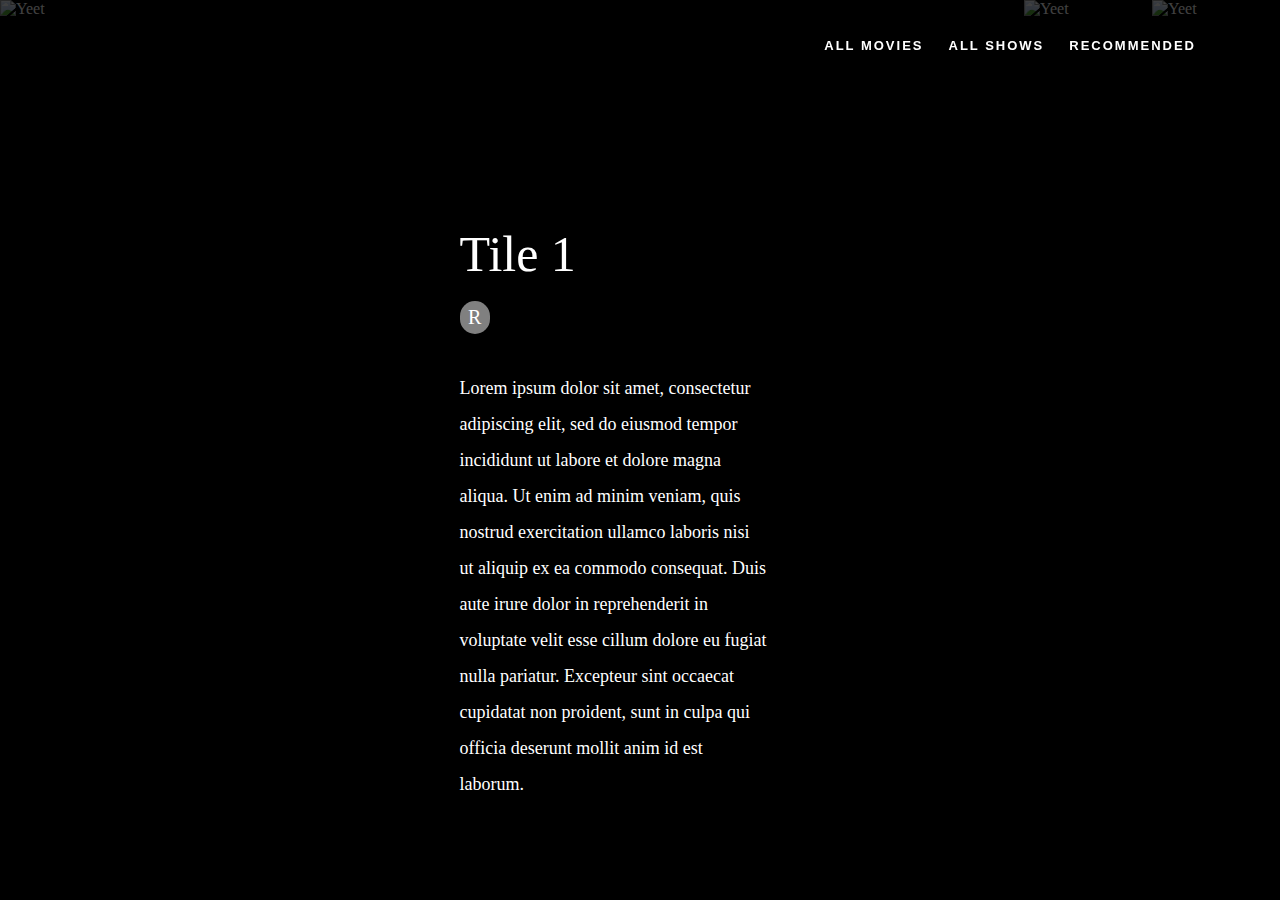
==== index.html @ 3aa5c291 "Skelaton Index" ====
<!DOCTYPE html>
<html lang="en" dir="ltr">
	<head>
		<meta charset="utf-8">
		<title>Name of the App</title>
		<link rel="stylesheet" href="css.css">
	</head>
	<body>
		<div class="nav-bar">
			<div class="nav-container">
				<div class="logo-container">

				</div>
				<div class="spacer" width="50%"></div>
				<div class="links-container">
					<a href="" class="nav-link">All Movies</a>
					<a href="" class="nav-link">All Shows</a>
					<a href="" class="nav-link">Recommended</a>
				</div>
			</div>
		</div>
		<div class="slideshow">
			<div class="slideshow-container">
				<div class="slideshow-object one">
					<div class="featured-image">
						<img src="https://m.media-amazon.com/images/M/MV5BN2I1MGQ2ZjMtMjc1My00YzU1LThjNzktNzJlMWRkMTc0NjZhXkEyXkFqcGdeQXVyMTkxNjUyNQ@@._V1_SY1000_CR0,0,675,1000_AL_.jpg" alt="Yeet">
					</div>
					<div class="featured-information">
						<div class="featured-title">
							Tile 1
						</div>
						<br>
						<div class="featured-rating">
							R
						</div>
						<br>
						<br>
						<div class="featured-overview">
							Lorem ipsum dolor sit amet, consectetur adipiscing elit, sed do eiusmod tempor incididunt ut labore et dolore magna aliqua. Ut enim ad minim veniam, quis nostrud exercitation ullamco laboris nisi ut aliquip ex ea commodo consequat. Duis aute irure dolor in reprehenderit in voluptate velit esse cillum dolore eu fugiat nulla pariatur. Excepteur sint occaecat cupidatat non proident, sunt in culpa qui officia deserunt mollit anim id est laborum.
						</div>
					</div>
				</div>
				<div class="slideshow-object two">
					<div class="featured-image">
						<img src="https://m.media-amazon.com/images/M/MV5BN2I1MGQ2ZjMtMjc1My00YzU1LThjNzktNzJlMWRkMTc0NjZhXkEyXkFqcGdeQXVyMTkxNjUyNQ@@._V1_SY1000_CR0,0,675,1000_AL_.jpg" alt="Yeet">
					</div>
					<div class="featured-information">
						<div class="featured-title">
							Tile 1
						</div>
						<br>
						<div class="featured-rating">
							R
						</div>
						<br><br>
						<div class="featured-overview">
							Lorem ipsum dolor sit amet, consectetur adipiscing elit, sed do eiusmod tempor incididunt ut labore et dolore magna aliqua. Ut enim ad minim veniam, quis nostrud exercitation ullamco laboris nisi ut aliquip ex ea commodo consequat. Duis aute irure dolor in reprehenderit in voluptate velit esse cillum dolore eu fugiat nulla pariatur. Excepteur sint occaecat cupidatat non proident, sunt in culpa qui officia deserunt mollit anim id est laborum.
						</div>
					</div>
				</div>
				<div class="slideshow-object three">
					<div class="featured-image">
						<img src="https://m.media-amazon.com/images/M/MV5BN2I1MGQ2ZjMtMjc1My00YzU1LThjNzktNzJlMWRkMTc0NjZhXkEyXkFqcGdeQXVyMTkxNjUyNQ@@._V1_SY1000_CR0,0,675,1000_AL_.jpg" alt="Yeet">
					</div>
					<div class="featured-information">
						<div class="featured-title">
							Tile 1
						</div>
						<br>
						<div class="featured-rating">
							R
						</div>
						<br><br>
						<div class="featured-overview">
							Lorem ipsum dolor sit amet, consectetur adipiscing elit, sed do eiusmod tempor incididunt ut labore et dolore magna aliqua. Ut enim ad minim veniam, quis nostrud exercitation ullamco laboris nisi ut aliquip ex ea commodo consequat. Duis aute irure dolor in reprehenderit in voluptate velit esse cillum dolore eu fugiat nulla pariatur. Excepteur sint occaecat cupidatat non proident, sunt in culpa qui officia deserunt mollit anim id est laborum.
						</div>
					</div>
				</div>
			</div>
		</div>
	</body>
</html>
---- css.css ----
html, body {
	margin: 0;
	background: black;
	width: 100%;
	height: 100%;
	color: white;
}

body {
	overflow: hidden;
}

.nav-bar {
	width: 100%;
	height: 80px;
	position: fixed;
	background: rgba(0, 0, 0, 0.75);
}

.nav-container {
	width: 90%;
	height: 100%;
	margin: auto;
	display: flex;
	justify-content: space-between;
}

.links-container {
	display: flex;
	justify-content: space-around;
	align-items: baseline;
}

.nav-link {
	position: relative;
	top: 50%;
	transform: translateY(-50%);
	margin: 5px;
	margin-right: 20px;
	color: white;
	font-size: 13px;
	text-decoration: none;
	text-transform: uppercase;
	font-family: proxima-nova,Helvetica,Arial,sans-serif;
	font-weight: 700;
	letter-spacing: 2px;
	transition: color 200ms;
}

.nav-link:hover {
	color: #dd2525;
}

.slideshow {
	width: 100%;
	height: 100%;
}

.slideshow-container {
	width: 100%;
	height: 100%;
	display: flex;
	flex-direction: row;
}

.slideshow-object {
	height: 100%;
	display: flex;
	flex-direction: row;
	overflow: hidden;
	transition: width 1s;
}

.one {
	width: 80%;
}

.two, .three {
	width: 10%;
	cursor: pointer;
}

.featured-image {
	height: 100%;
	transition: width 1s;
}


.one>.featured-image {
	width: 40%;
}

.two>.featured-image, .three>.featured-image {
	width: 100%;
}

.one>.featured-information {
	display: block;
}

.two>.featured-information, .three>.featured-information {
	display: none;
}

.featured-image>img {
	width: 100%;
	height: 100%;
}

.featured-information {
	margin-left: 50px;
	height: 50%;
	position: relative;
	top: 50%;
	transform: translateY(-50%);
	width: 30%;
}

.featured-title {
	font-size: 50px;
}

.featured-rating {
	width: 20px;
	text-align: center;
	font-size: 20px;
	background: gray;
	border-radius: 50px;
	padding: 5px;
}

.featured-overview {
	font-size: 18px;
	line-height: 200%;
}
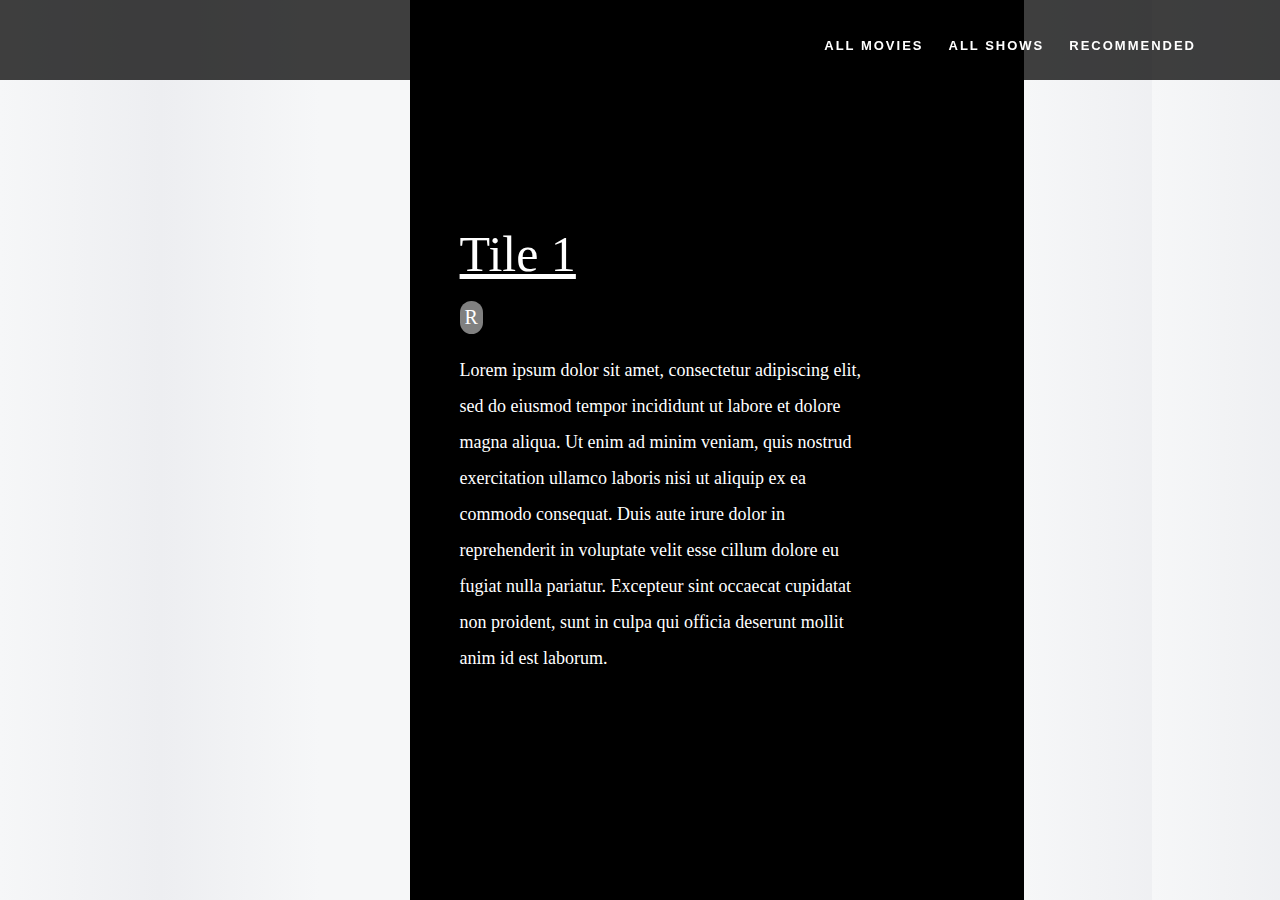
==== commit 18f7788a: "Added shimmer effect for unloaded images and some other small changes" ====
--- a/index.html
+++ b/index.html
@@ -4,6 +4,7 @@
 		<meta charset="utf-8">
 		<title>Name of the App</title>
 		<link rel="stylesheet" href="css.css">
+		<link rel="stylesheet" href="home_css.css">
 	</head>
 	<body>
 		<div class="nav-bar">
@@ -21,14 +22,16 @@
 		</div>
 		<div class="slideshow">
 			<div class="slideshow-container">
-				<div class="slideshow-object one">
+				<div class="slideshow-object active" onclick="javascript:swapFeatured(0);">
 					<div class="featured-image">
-						<img src="https://m.media-amazon.com/images/M/MV5BN2I1MGQ2ZjMtMjc1My00YzU1LThjNzktNzJlMWRkMTc0NjZhXkEyXkFqcGdeQXVyMTkxNjUyNQ@@._V1_SY1000_CR0,0,675,1000_AL_.jpg" alt="Yeet">
+						<div class="featured-image-overlay"></div>
+						<div class="featured-image-holder shine"></div>
 					</div>
 					<div class="featured-information">
-						<div class="featured-title">
+						<a href="" class="featured-title">
 							Tile 1
-						</div>
+						</a>
+						<br>
 						<br>
 						<div class="featured-rating">
 							R
@@ -40,14 +43,16 @@
 						</div>
 					</div>
 				</div>
-				<div class="slideshow-object two">
+				<div class="slideshow-object inactive" onclick="javascript:swapFeatured(1);">
 					<div class="featured-image">
-						<img src="https://m.media-amazon.com/images/M/MV5BN2I1MGQ2ZjMtMjc1My00YzU1LThjNzktNzJlMWRkMTc0NjZhXkEyXkFqcGdeQXVyMTkxNjUyNQ@@._V1_SY1000_CR0,0,675,1000_AL_.jpg" alt="Yeet">
+						<div class="featured-image-overlay"></div>
+						<div class="featured-image-holder shine"></div>
 					</div>
 					<div class="featured-information">
-						<div class="featured-title">
+						<a href="" class="featured-title">
 							Tile 1
-						</div>
+						</a>
+						<br>
 						<br>
 						<div class="featured-rating">
 							R
@@ -58,14 +63,16 @@
 						</div>
 					</div>
 				</div>
-				<div class="slideshow-object three">
-					<div class="featured-image">
-						<img src="https://m.media-amazon.com/images/M/MV5BN2I1MGQ2ZjMtMjc1My00YzU1LThjNzktNzJlMWRkMTc0NjZhXkEyXkFqcGdeQXVyMTkxNjUyNQ@@._V1_SY1000_CR0,0,675,1000_AL_.jpg" alt="Yeet">
+				<div class="slideshow-object inactive" onclick="javascript:swapFeatured(2);">
+					<div href="" class="featured-image">
+						<div class="featured-image-overlay"></div>
+						<div class="featured-image-holder shine"></div>
 					</div>
 					<div class="featured-information">
-						<div class="featured-title">
+						<a class="featured-title">
 							Tile 1
-						</div>
+						</a>
+						<br>
 						<br>
 						<div class="featured-rating">
 							R
@@ -78,5 +85,10 @@
 				</div>
 			</div>
 		</div>
+
+		<script src="https://ajax.googleapis.com/ajax/libs/jquery/3.4.1/jquery.min.js"></script>
+		<script type="text/javascript" charset="utf-8" src="helper_scripts/imdb_crawler.js"></script>
+		<script type="text/javascript" charset="utf-8" src="home_javascript.js"></script>
+		<script type="text/javascript" src="helper_scripts/home_feature_movie_randomizer.js"></script>
 	</body>
 </html>
--- a/css.css
+++ b/css.css
@@ -15,6 +15,7 @@
 	height: 80px;
 	position: fixed;
 	background: rgba(0, 0, 0, 0.75);
+	z-index: 200;
 }
 
 .nav-container {
@@ -51,85 +52,39 @@
 	color: #dd2525;
 }
 
-.slideshow {
-	width: 100%;
-	height: 100%;
+.shine {
+	background: #f6f7f8 !important;
+	background-image: linear-gradient(to right, #f6f7f8 0%, #edeef1 20%, #f6f7f8 40%, #f6f7f8 100%) !important;
+	background-repeat: no-repeat !important;
+	background-size: 800px 100% !important;
+	display: inline-block;
+	position: relative;
+	
+	-webkit-animation-duration: 1s;
+	-webkit-animation-fill-mode: forwards;
+	-webkit-animation-iteration-count: infinite;
+	-webkit-animation-name: placeholderShimmer;
+	-webkit-animation-timing-function: linear;
+
+	-moz-animation-duration: 1s;
+	-moz-animation-fill-mode: forwards;
+	-moz-animation-iteration-count: infinite;
+	-moz-animation-name: placeholderShimmer;
+	-moz-animation-timing-function: linear;
+
+	animation-duration: 1s;
+	animation-fill-mode: forwards;
+	animation-iteration-count: infinite;
+	animation-name: placeholderShimmer;
+	animation-timing-function: linear;
+ }
+
+ @-webkit-keyframes placeholderShimmer {
+	0% {
+		background-position: -468px 0;
+	}
+
+	100% {
+		background-position: 468px 0;
+	}
 }
-
-.slideshow-container {
-	width: 100%;
-	height: 100%;
-	display: flex;
-	flex-direction: row;
-}
-
-.slideshow-object {
-	height: 100%;
-	display: flex;
-	flex-direction: row;
-	overflow: hidden;
-	transition: width 1s;
-}
-
-.one {
-	width: 80%;
-}
-
-.two, .three {
-	width: 10%;
-	cursor: pointer;
-}
-
-.featured-image {
-	height: 100%;
-	transition: width 1s;
-}
-
-
-.one>.featured-image {
-	width: 40%;
-}
-
-.two>.featured-image, .three>.featured-image {
-	width: 100%;
-}
-
-.one>.featured-information {
-	display: block;
-}
-
-.two>.featured-information, .three>.featured-information {
-	display: none;
-}
-
-.featured-image>img {
-	width: 100%;
-	height: 100%;
-}
-
-.featured-information {
-	margin-left: 50px;
-	height: 50%;
-	position: relative;
-	top: 50%;
-	transform: translateY(-50%);
-	width: 30%;
-}
-
-.featured-title {
-	font-size: 50px;
-}
-
-.featured-rating {
-	width: 20px;
-	text-align: center;
-	font-size: 20px;
-	background: gray;
-	border-radius: 50px;
-	padding: 5px;
-}
-
-.featured-overview {
-	font-size: 18px;
-	line-height: 200%;
-}
--- a/home_css.css
+++ b/home_css.css
@@ -0,0 +1,107 @@
+.slideshow {
+	width: 100%;
+	height: 100%;
+}
+
+.slideshow-container {
+	width: 100%;
+	height: 100%;
+	display: flex;
+	flex-direction: row;
+}
+
+.slideshow-object {
+	height: 100%;
+	display: flex;
+	flex-direction: row;
+	overflow: hidden;
+	transition: width 1s;
+}
+
+.active {
+	width: 80%;
+}
+
+.inactive {
+	width: 10%;
+	cursor: pointer;
+}
+
+.featured-image {
+	height: 100%;
+	transition: width 1s;
+	position: relative;
+}
+
+.featured-image-overlay {
+	width: 100%;
+	height: 100%;
+	position: absolute;
+	background: rgba(0, 0, 0, 0.65);
+	transition: background 200ms;
+}
+
+.featured-image-overlay:hover {
+	background: rgba(0, 0, 0, 0.25);
+}
+
+.active>.featured-image>.featured-image-overlay {
+	background: rgba(0, 0, 0, 0);
+}
+
+.active>.featured-image {
+	width: 40%;
+}
+
+.inactive>.featured-image {
+	width: 100%;
+}
+
+.active>.featured-information {
+	display: block;
+}
+
+.inactive>.featured-information {
+	display: none;
+}
+
+.featured-image>.featured-image-holder {
+	width: 100%;
+	height: 100%;
+}
+
+.loaded {
+	background: url('https://m.media-amazon.com/images/M/MV5BN2I1MGQ2ZjMtMjc1My00YzU1LThjNzktNzJlMWRkMTc0NjZhXkEyXkFqcGdeQXVyMTkxNjUyNQ@@._V1_SY1000_CR0,0,675,1000_AL_.jpg');
+	background-repeat: no-repeat;
+	background-size: cover;
+}
+
+.featured-information {
+	margin-left: 50px;
+	height: 50%;
+	position: relative;
+	top: 50%;
+	transform: translateY(-50%);
+	width: 40%;
+}
+
+.featured-title {
+	font-size: 50px;
+	color: white;
+	text-decoration: underline;
+}
+
+.featured-rating {
+	display:inline-block;
+	text-align: center;
+	font-size: 20px;
+	background: gray;
+	border-radius: 50px;
+	padding: 5px;
+}
+
+.featured-overview {
+	font-size: 18px;
+	line-height: 200%;
+	width: 100%;
+}
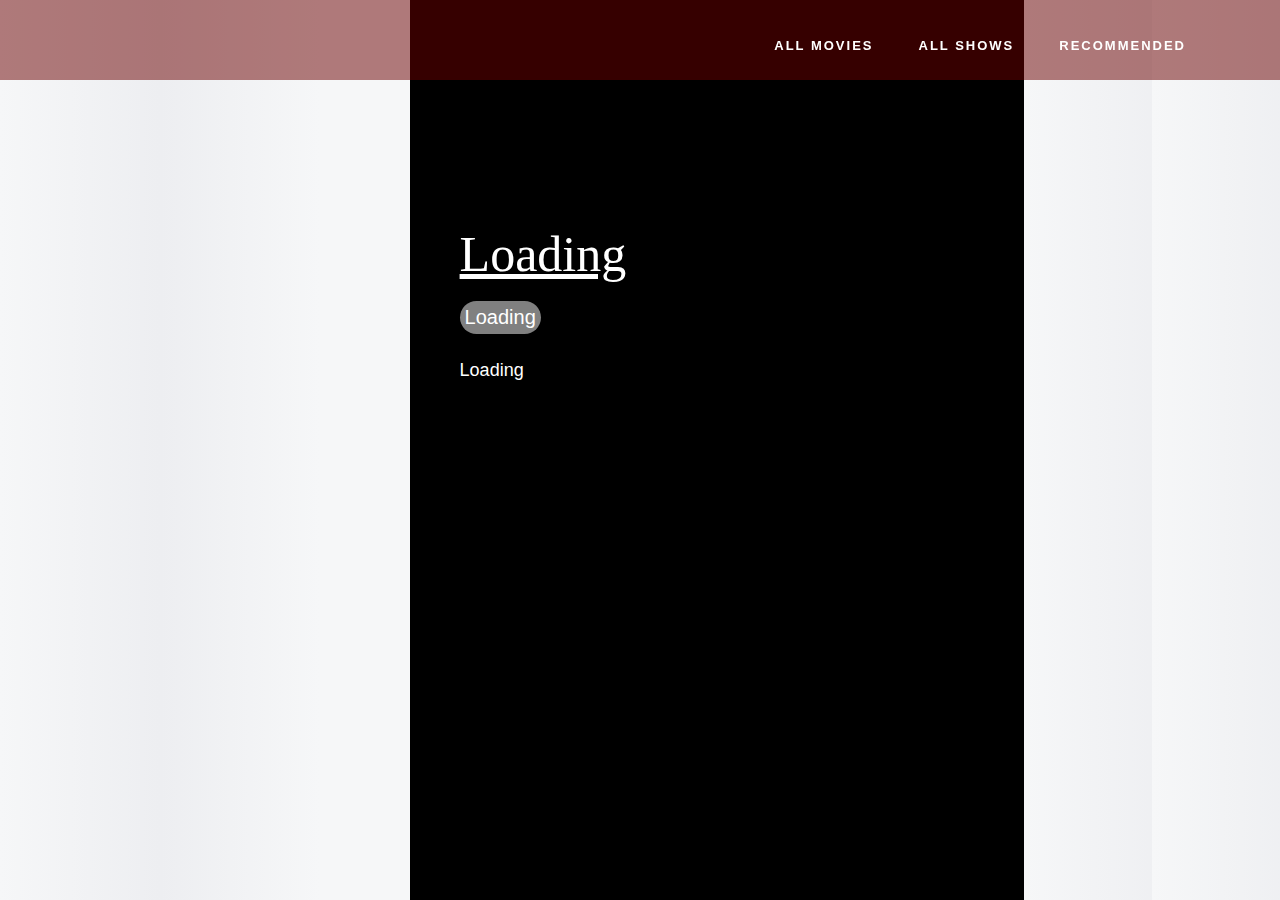
==== commit c90bf682: "You can now track the user's location... SPOOKY!" ====
--- a/index.html
+++ b/index.html
@@ -29,17 +29,17 @@
 					</div>
 					<div class="featured-information">
 						<a href="" class="featured-title">
-							Tile 1
+							Loading
 						</a>
 						<br>
 						<br>
 						<div class="featured-rating">
-							R
+							Loading
 						</div>
 						<br>
 						<br>
 						<div class="featured-overview">
-							Lorem ipsum dolor sit amet, consectetur adipiscing elit, sed do eiusmod tempor incididunt ut labore et dolore magna aliqua. Ut enim ad minim veniam, quis nostrud exercitation ullamco laboris nisi ut aliquip ex ea commodo consequat. Duis aute irure dolor in reprehenderit in voluptate velit esse cillum dolore eu fugiat nulla pariatur. Excepteur sint occaecat cupidatat non proident, sunt in culpa qui officia deserunt mollit anim id est laborum.
+							Loading
 						</div>
 					</div>
 				</div>
@@ -50,16 +50,16 @@
 					</div>
 					<div class="featured-information">
 						<a href="" class="featured-title">
-							Tile 1
+							Loading
 						</a>
 						<br>
 						<br>
 						<div class="featured-rating">
-							R
+							Loading
 						</div>
 						<br><br>
 						<div class="featured-overview">
-							Lorem ipsum dolor sit amet, consectetur adipiscing elit, sed do eiusmod tempor incididunt ut labore et dolore magna aliqua. Ut enim ad minim veniam, quis nostrud exercitation ullamco laboris nisi ut aliquip ex ea commodo consequat. Duis aute irure dolor in reprehenderit in voluptate velit esse cillum dolore eu fugiat nulla pariatur. Excepteur sint occaecat cupidatat non proident, sunt in culpa qui officia deserunt mollit anim id est laborum.
+							Loading
 						</div>
 					</div>
 				</div>
@@ -70,16 +70,16 @@
 					</div>
 					<div class="featured-information">
 						<a class="featured-title">
-							Tile 1
+							Loading
 						</a>
 						<br>
 						<br>
 						<div class="featured-rating">
-							R
+							Loading
 						</div>
 						<br><br>
 						<div class="featured-overview">
-							Lorem ipsum dolor sit amet, consectetur adipiscing elit, sed do eiusmod tempor incididunt ut labore et dolore magna aliqua. Ut enim ad minim veniam, quis nostrud exercitation ullamco laboris nisi ut aliquip ex ea commodo consequat. Duis aute irure dolor in reprehenderit in voluptate velit esse cillum dolore eu fugiat nulla pariatur. Excepteur sint occaecat cupidatat non proident, sunt in culpa qui officia deserunt mollit anim id est laborum.
+							Loading
 						</div>
 					</div>
 				</div>
@@ -90,5 +90,6 @@
 		<script type="text/javascript" charset="utf-8" src="helper_scripts/imdb_crawler.js"></script>
 		<script type="text/javascript" charset="utf-8" src="home_javascript.js"></script>
 		<script type="text/javascript" src="helper_scripts/home_feature_movie_randomizer.js"></script>
+		
 	</body>
 </html>
--- a/css.css
+++ b/css.css
@@ -4,6 +4,7 @@
 	width: 100%;
 	height: 100%;
 	color: white;
+	font-family: proxima-nova,Helvetica,Arial,sans-serif;
 }
 
 body {
@@ -14,7 +15,7 @@
 	width: 100%;
 	height: 80px;
 	position: fixed;
-	background: rgba(0, 0, 0, 0.75);
+	background: #69000082; /*rgba(0, 0, 0, 0.75);*/
 	z-index: 200;
 }
 
@@ -42,14 +43,15 @@
 	font-size: 13px;
 	text-decoration: none;
 	text-transform: uppercase;
-	font-family: proxima-nova,Helvetica,Arial,sans-serif;
 	font-weight: 700;
 	letter-spacing: 2px;
-	transition: color 200ms;
+	transition: background 200ms;
+	padding: 10px;
 }
 
 .nav-link:hover {
-	color: #dd2525;
+	background: rgb(75, 75, 75);
+	;
 }
 
 .shine {
@@ -59,18 +61,12 @@
 	background-size: 800px 100% !important;
 	display: inline-block;
 	position: relative;
-	
+
 	-webkit-animation-duration: 1s;
 	-webkit-animation-fill-mode: forwards;
 	-webkit-animation-iteration-count: infinite;
 	-webkit-animation-name: placeholderShimmer;
 	-webkit-animation-timing-function: linear;
-
-	-moz-animation-duration: 1s;
-	-moz-animation-fill-mode: forwards;
-	-moz-animation-iteration-count: infinite;
-	-moz-animation-name: placeholderShimmer;
-	-moz-animation-timing-function: linear;
 
 	animation-duration: 1s;
 	animation-fill-mode: forwards;
@@ -88,3 +84,10 @@
 		background-position: 468px 0;
 	}
 }
+
+.loaded {
+	background: url('');
+	background-repeat: no-repeat !important;
+	background-size: cover !important;
+	background-position: 50% 50% !important;
+}
--- a/home_css.css
+++ b/home_css.css
@@ -70,12 +70,6 @@
 	height: 100%;
 }
 
-.loaded {
-	background: url('https://m.media-amazon.com/images/M/MV5BN2I1MGQ2ZjMtMjc1My00YzU1LThjNzktNzJlMWRkMTc0NjZhXkEyXkFqcGdeQXVyMTkxNjUyNQ@@._V1_SY1000_CR0,0,675,1000_AL_.jpg');
-	background-repeat: no-repeat;
-	background-size: cover;
-}
-
 .featured-information {
 	margin-left: 50px;
 	height: 50%;
@@ -89,6 +83,7 @@
 	font-size: 50px;
 	color: white;
 	text-decoration: underline;
+	font-family: serif;
 }
 
 .featured-rating {
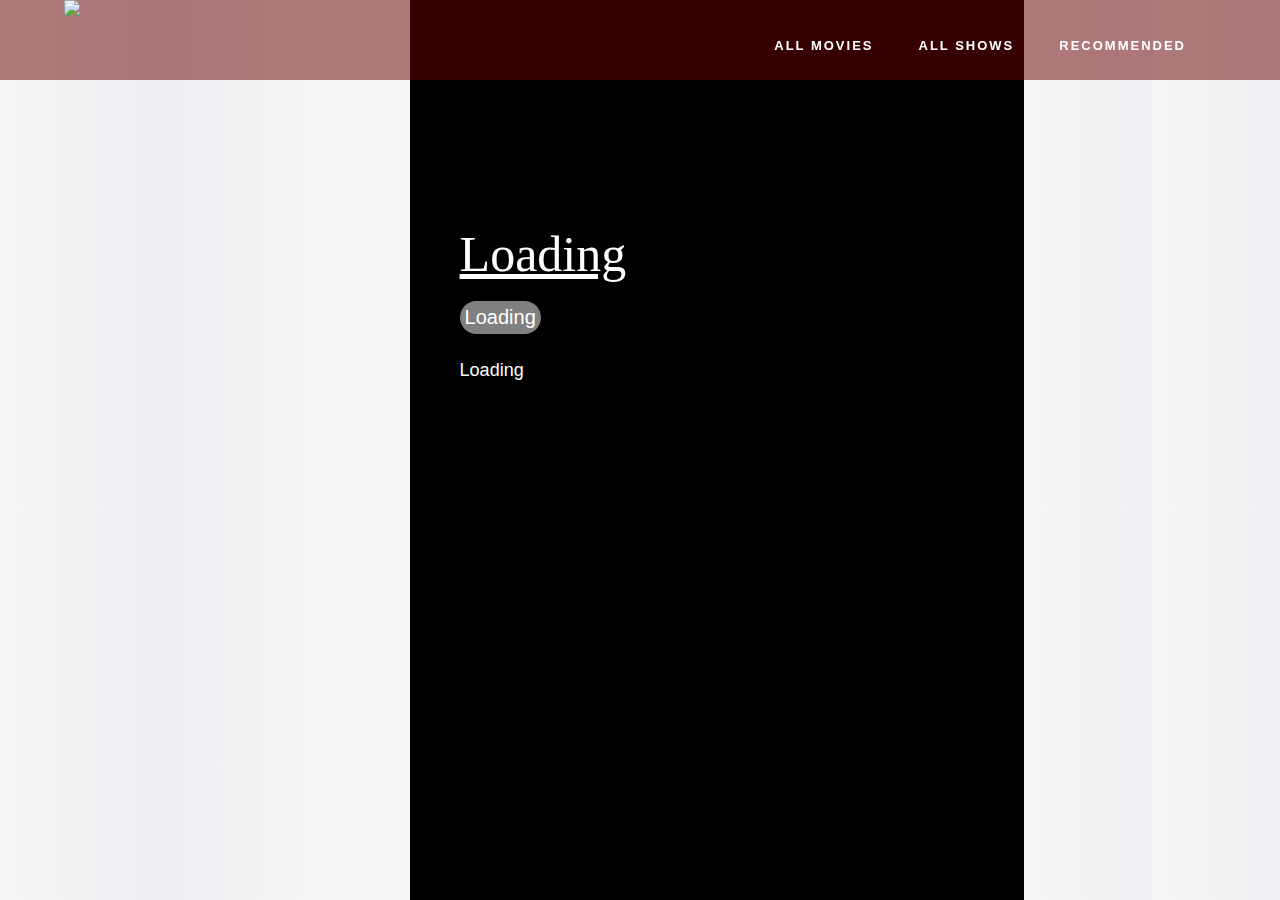
==== commit 4ffab2e3: "Changed tab name to the actually name" ====
--- a/index.html
+++ b/index.html
@@ -2,7 +2,7 @@
 <html lang="en" dir="ltr">
 	<head>
 		<meta charset="utf-8">
-		<title>Name of the App</title>
+		<title>MASFY - Movies and Shows for You</title>
 		<link rel="stylesheet" href="css.css">
 		<link rel="stylesheet" href="home_css.css">
 	</head>
@@ -10,13 +10,13 @@
 		<div class="nav-bar">
 			<div class="nav-container">
 				<div class="logo-container">
-
+					<img class="logo" src="imgs/logo.png">
 				</div>
 				<div class="spacer" width="50%"></div>
 				<div class="links-container">
-					<a href="" class="nav-link">All Movies</a>
-					<a href="" class="nav-link">All Shows</a>
-					<a href="" class="nav-link">Recommended</a>
+					<a href="show.php?type=movie" class="nav-link">All Movies</a>
+					<a href="show.php?type=show" class="nav-link">All Shows</a>
+					<a href="recommended.html" class="nav-link">Recommended</a>
 				</div>
 			</div>
 		</div>
@@ -90,6 +90,6 @@
 		<script type="text/javascript" charset="utf-8" src="helper_scripts/imdb_crawler.js"></script>
 		<script type="text/javascript" charset="utf-8" src="home_javascript.js"></script>
 		<script type="text/javascript" src="helper_scripts/home_feature_movie_randomizer.js"></script>
-		
+
 	</body>
 </html>
--- a/css.css
+++ b/css.css
@@ -91,3 +91,26 @@
 	background-size: cover !important;
 	background-position: 50% 50% !important;
 }
+
+.list {
+	display: flex;
+	justify-content: space-around;
+}
+
+.item {
+	width: 200px;
+	height: 300px;
+}
+
+.item-container,.item-image-container,.item-image {
+	width: 100%;
+	height: 100%;
+}
+
+.item-title-container {
+	width: 100%;
+	text-align: center;
+	text-transform: uppercase;
+	font-size: 20px;
+	margin-top: 10px;
+}
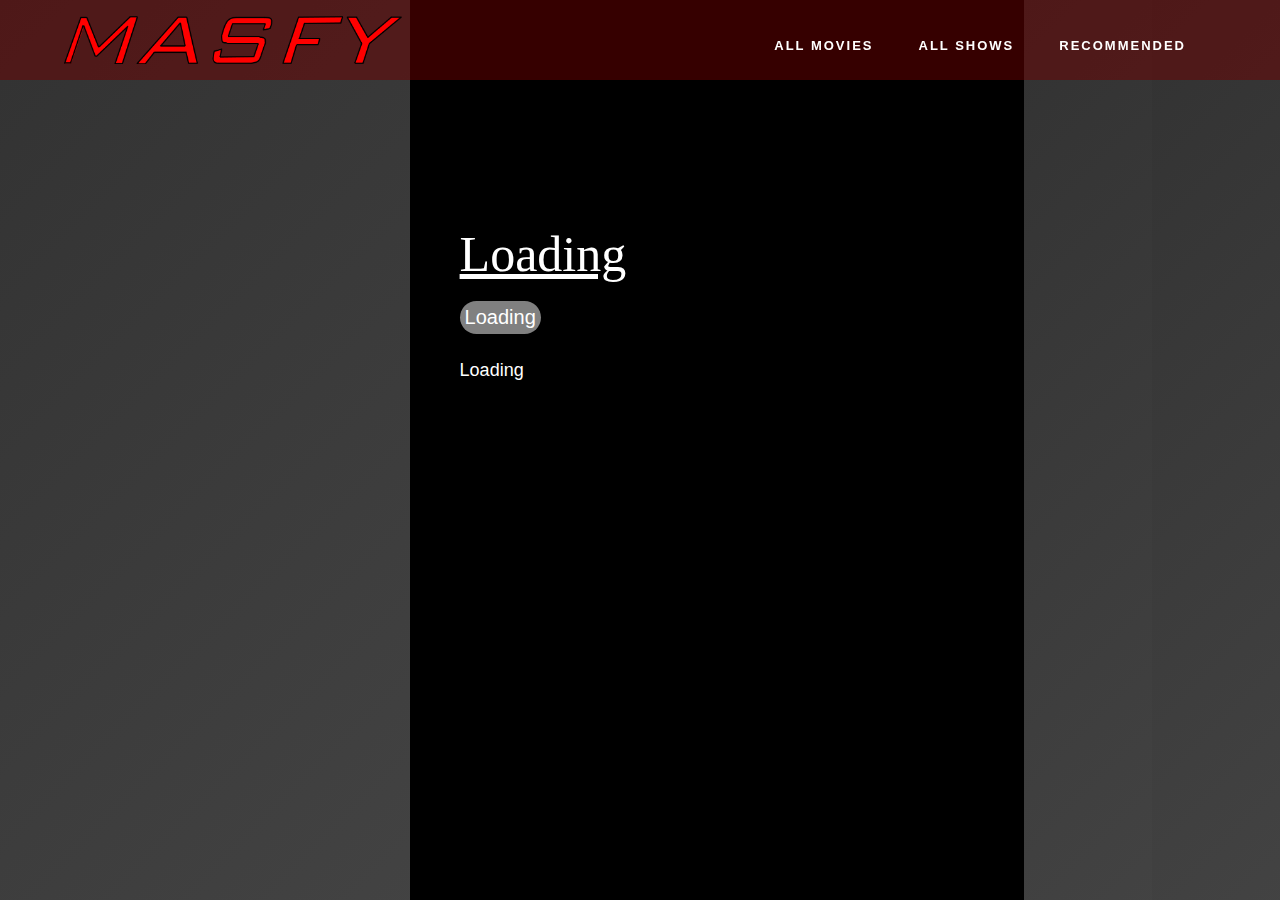
==== commit 6634d5b9: "Merge branch 'master' of https://github.com/davidlu51412/Red-Ventures-Tech-Case-Competition" ====
--- a/index.html
+++ b/index.html
@@ -5,12 +5,13 @@
 		<title>MASFY - Movies and Shows for You</title>
 		<link rel="stylesheet" href="css.css">
 		<link rel="stylesheet" href="home_css.css">
+		<link rel="shortcut icon" type="image/x-icon" href="imgs/favicon.ico">
 	</head>
 	<body>
 		<div class="nav-bar">
 			<div class="nav-container">
 				<div class="logo-container">
-					<img class="logo" src="imgs/logo.png">
+					<a href="http://redventures.purple-techs.com"><img class="logo" src="imgs/logo.png"></a>
 				</div>
 				<div class="spacer" width="50%"></div>
 				<div class="links-container">
--- a/css.css
+++ b/css.css
@@ -54,11 +54,18 @@
 	;
 }
 
+.logo {
+	position: relative;
+	top: 50%;
+	transform: translateY(-50%);
+	height: 60%;
+}
+
 .shine {
-	background: #f6f7f8 !important;
-	background-image: linear-gradient(to right, #f6f7f8 0%, #edeef1 20%, #f6f7f8 40%, #f6f7f8 100%) !important;
+	background: rgb(50, 50, 50) !important;
+	background-image: linear-gradient(135deg, rgb(50, 50, 50) 0%, rgb(60, 60, 60) 20%, rgb(70, 70, 70) 40%, rgb(50, 50, 50) 100%) !important;
 	background-repeat: no-repeat !important;
-	background-size: 800px 100% !important;
+	background-size: 300% 300% !important;
 	display: inline-block;
 	position: relative;
 
@@ -77,11 +84,11 @@
 
  @-webkit-keyframes placeholderShimmer {
 	0% {
-		background-position: -468px 0;
+		background-position: 300% 300%;
 	}
 
 	100% {
-		background-position: 468px 0;
+		background-position: -100% -100%;
 	}
 }
 
@@ -100,6 +107,9 @@
 .item {
 	width: 200px;
 	height: 300px;
+	cursor: pointer;
+	color: white;
+	text-decoration: none;
 }
 
 .item-container,.item-image-container,.item-image {
